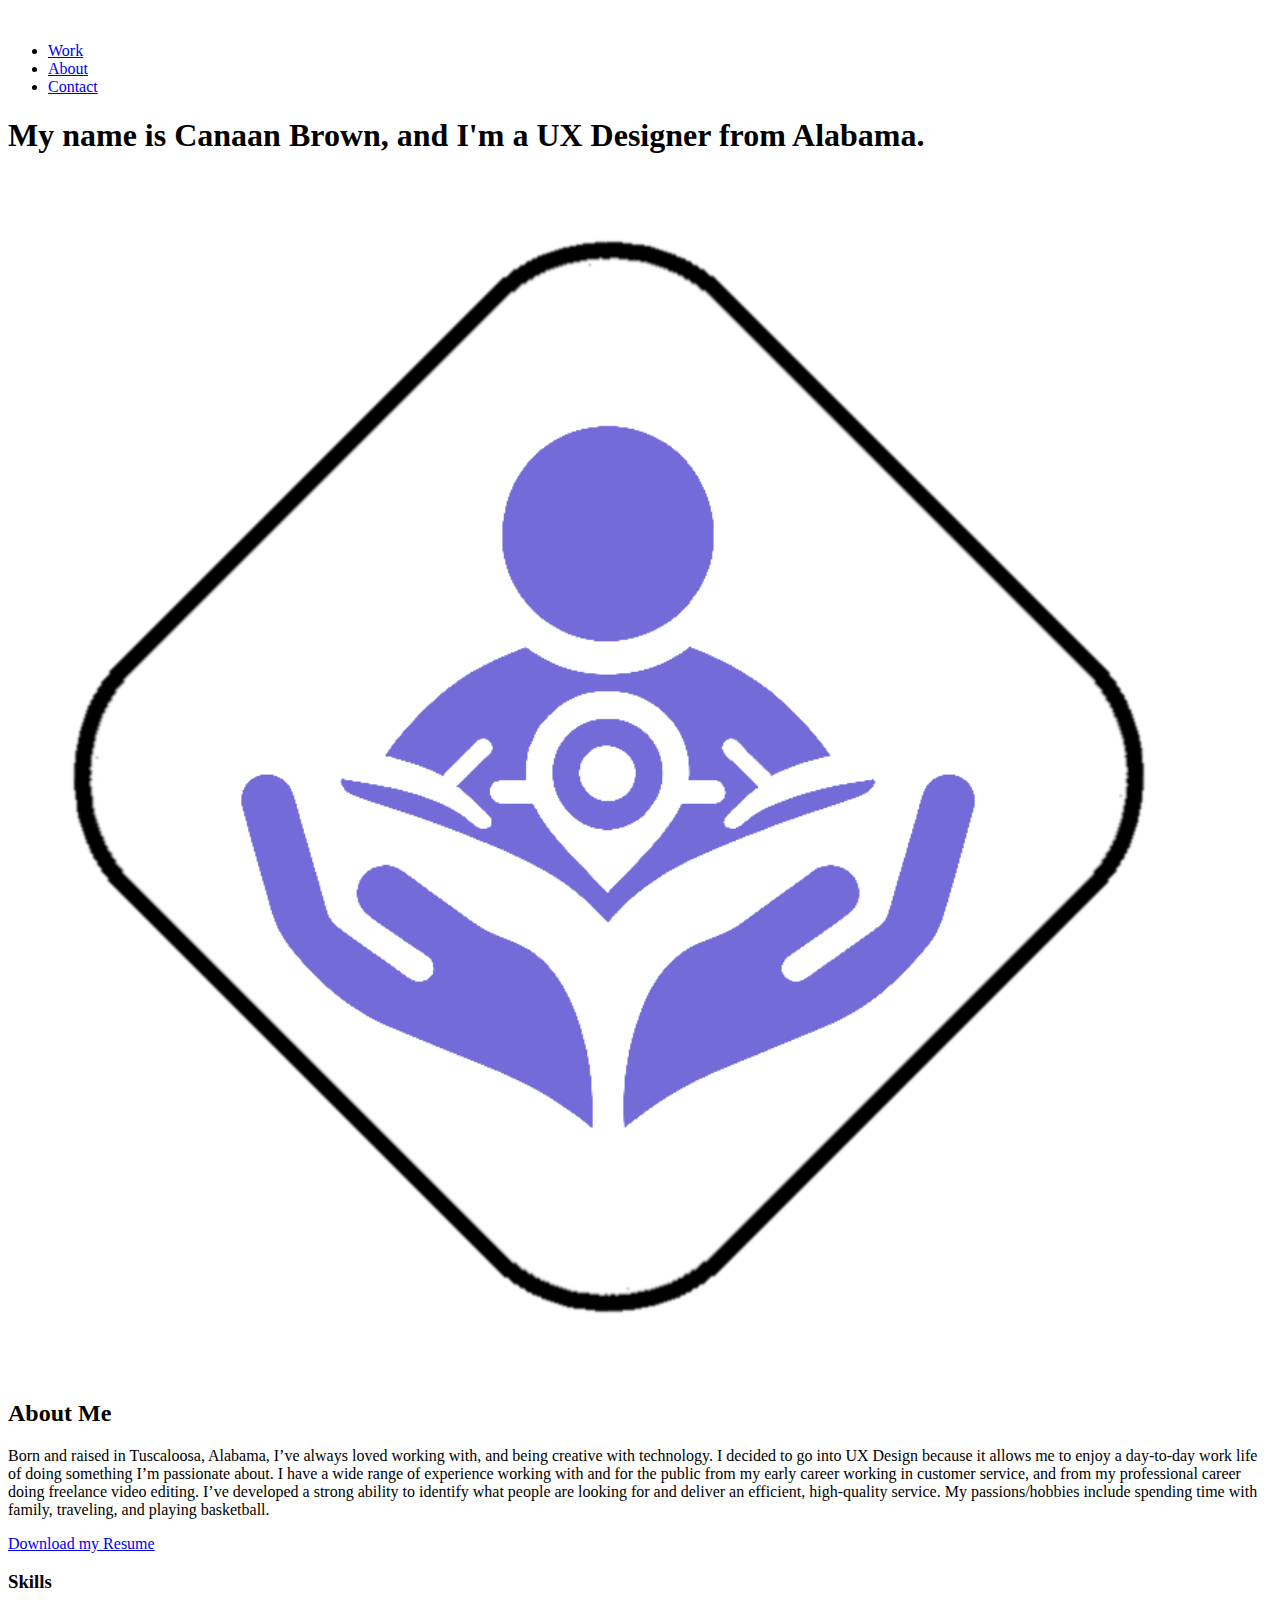
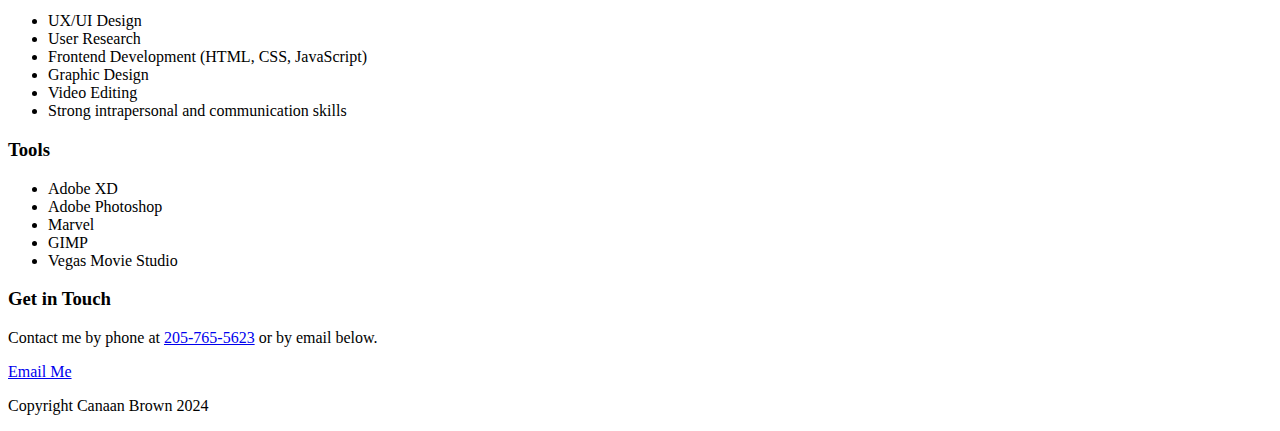
==== about.html @ a944b6d2 "Initial commit" ====
<!DOCTYPE html>
<html lang="en">
	<head>
		<meta charset="UTF-8" />
		<meta name="viewport" content="width=device-width, initial-scale=1.0" />
		<title>About</title>
	</head>
	<div><img src="https://cdn.myportfolio.com/d637ae92-5b35-4547-9705-09c69ebe8b02/1571571f-53a0-480a-8a39-f1a6306684ed_rw_1200.png?h=02f91f2dc36cba75acb8ecda746f42b6" alt="" /></div>
	<nav>
		<ul>
			<li><a href="home.html">Work</a></li>
			<li><a href="about.html">About</a></li>
			<li><a href="#Contact">Contact</a></li>
		</ul>
	</nav>
	<main>
		<div>
			<div>
				<h1>
					My name is Canaan Brown, and I'm a UX Designer from Alabama.
				</h1>
				<div>
					<div>
						<img src="img/Expert/Large Images/expert-logo3x.png" alt="" />
						<h2>About Me</h2>
						<p>
							Born and raised in Tuscaloosa, Alabama, I’ve always loved working with, and being creative with technology. I decided to go into UX Design because it allows me to enjoy a day-to-day work life of doing something
							I’m passionate about. I have a wide range of experience working with and for the public from my early career working in customer service, and from my professional career doing freelance video editing. I’ve
							developed a strong ability to identify what people are looking for and deliver an efficient, high-quality service. My passions/hobbies include spending time with family, traveling, and playing basketball.
						</p>
						<a href="file:///C:/Users/maccontrol1/Pictures/Getting-Started_Canan-Brown/Getting%20Started.pdf">Download my Resume</a>
						<h3>Skills</h3>
						<ul>
							<li>UX/UI Design</li>
							<li>User Research</li>
							<li>Frontend Development (HTML, CSS, JavaScript)</li>
							<li>Graphic Design</li>
							<li>Video Editing</li>
							<li>Strong intrapersonal and communication skills</li>
						</ul>
						<h3>Tools</h3>
						<ul>
							<li>Adobe XD</li>
							<li>Adobe Photoshop</li>
							<li>Marvel</li>
							<li>GIMP</li>
							<li>Vegas Movie Studio</li>
						</ul>
					</div>
				</div>
			</div>
		</div>
	</main>
	<body></body>
	<footer id="Contact">
		<div>
			<h3>Get in Touch</h3>
			<p>Contact me by phone at <a href="tel:2057655623">205-765-5623</a> or by email below.</p>
		</div>
		<div>
			<a href="mailto:cbb4bama@gmail.com">Email Me</a>
			<div>
				<p>Copyright Canaan Brown 2024</p>
			</div>
		</div>
	</footer>
</html>
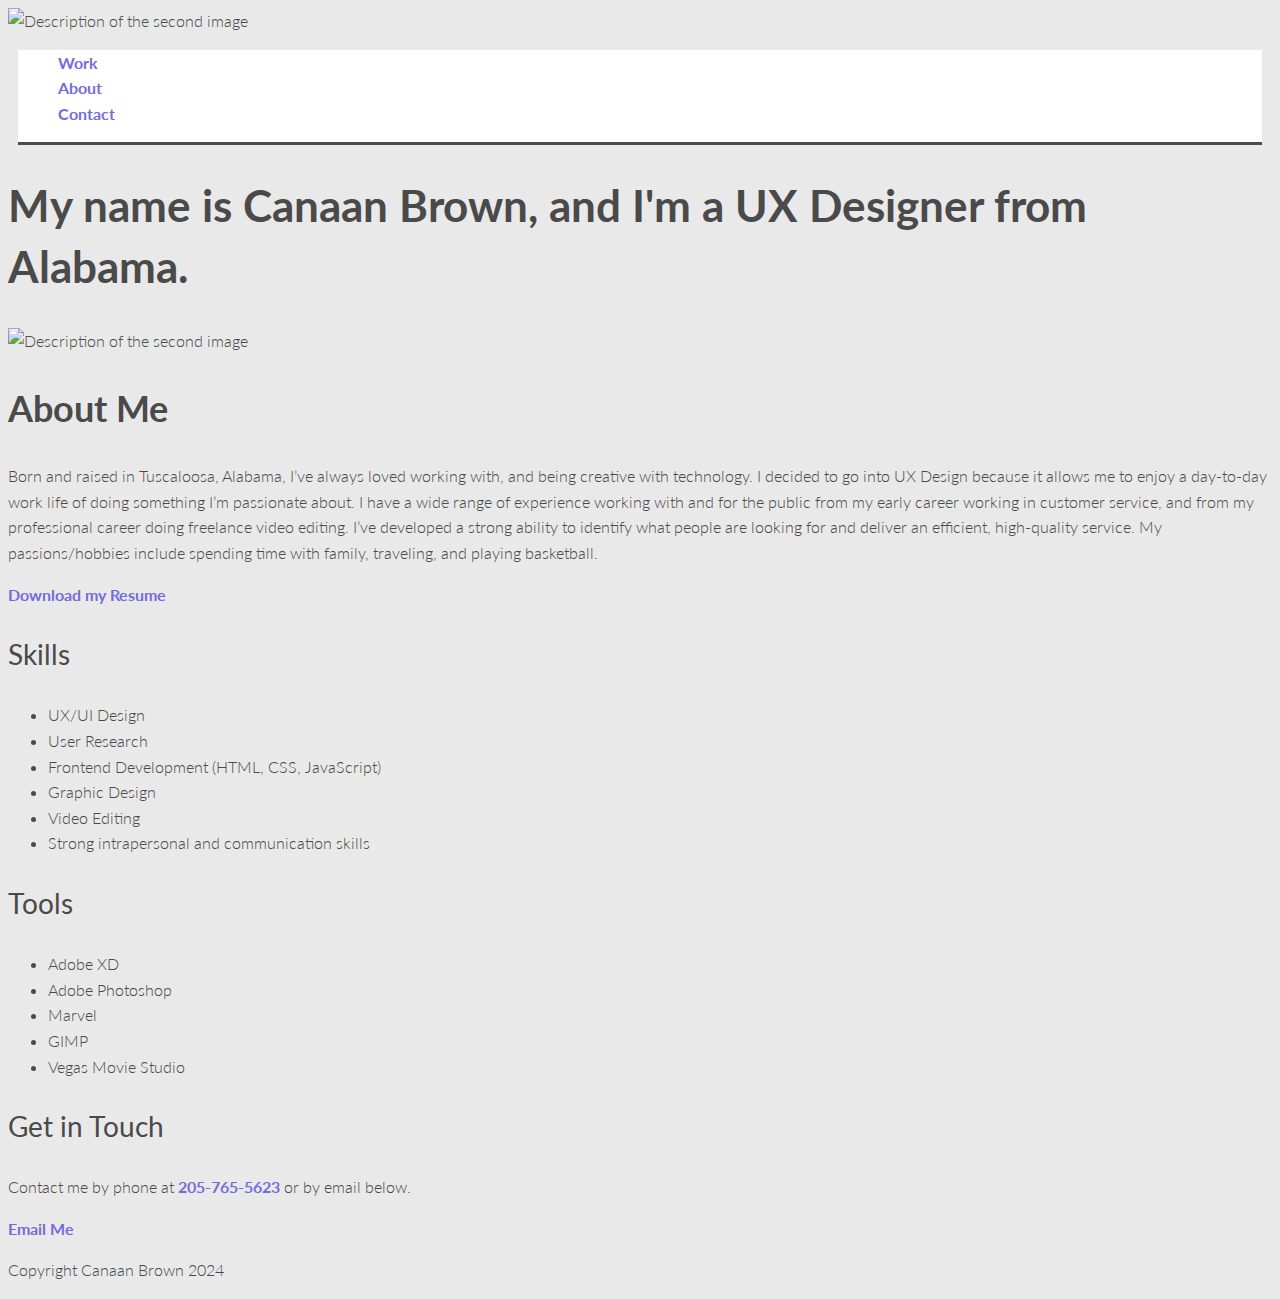
==== commit b99284a0: "CSS" ====
--- a/about.html
+++ b/about.html
@@ -1,11 +1,19 @@
 <!DOCTYPE html>
 <html lang="en">
 	<head>
+		<link rel="stylesheet" type="text/css" href="https://cdnjs.cloudflare.com/ajax/libs/normalize/8.0.1/normalize.min.css">
+		<link rel="stylesheet" type="text/css" href="style.css">
 		<meta charset="UTF-8" />
-		<meta name="viewport" content="width=device-width, initial-scale=1.0" />
+		<meta name="viewport" content="width=device-width, initial-scale=1">
+		<link rel="preconnect" href="https://fonts.googleapis.com">
+		<link rel="preconnect" href="https://fonts.gstatic.com" crossorigin>
+		<link href="https://fonts.googleapis.com/css2?family=Lato:ital,wght@0,100;0,300;0,400;0,700;0,900;1,100;1,300;1,400;1,700;1,900&display=swap" rel="stylesheet">
 		<title>About</title>
 	</head>
-	<div><img src="https://cdn.myportfolio.com/d637ae92-5b35-4547-9705-09c69ebe8b02/1571571f-53a0-480a-8a39-f1a6306684ed_rw_1200.png?h=02f91f2dc36cba75acb8ecda746f42b6" alt="" /></div>
+	<div><picture>
+		<source srcset='https://cdn.myportfolio.com/d637ae92-5b35-4547-9705-09c69ebe8b02/1571571f-53a0-480a-8a39-f1a6306684ed_rw_1200.png?h=02f91f2dc36cba75acb8ecda746f42b6' media='(min-width: 100px)' type='image/jpeg'>
+		<img src='https://cdn.myportfolio.com/d637ae92-5b35-4547-9705-09c69ebe8b02/1571571f-53a0-480a-8a39-f1a6306684ed_rw_1200.png?h=02f91f2dc36cba75acb8ecda746f42b6' alt='Description of the second image'>
+	</picture></div>
 	<nav>
 		<ul>
 			<li><a href="home.html">Work</a></li>
@@ -21,7 +29,10 @@
 				</h1>
 				<div>
 					<div>
-						<img src="img/Expert/Large Images/expert-logo3x.png" alt="" />
+						<picture>
+							<source srcset='https://cdn.myportfolio.com/d637ae92-5b35-4547-9705-09c69ebe8b02/1571571f-53a0-480a-8a39-f1a6306684ed_rw_1200.png?h=02f91f2dc36cba75acb8ecda746f42b6' media='(min-width: 100px)' type='image/jpeg'>
+							<img src='https://cdn.myportfolio.com/d637ae92-5b35-4547-9705-09c69ebe8b02/1571571f-53a0-480a-8a39-f1a6306684ed_rw_1200.png?h=02f91f2dc36cba75acb8ecda746f42b6' alt='Description of the second image'>
+						</picture>
 						<h2>About Me</h2>
 						<p>
 							Born and raised in Tuscaloosa, Alabama, I’ve always loved working with, and being creative with technology. I decided to go into UX Design because it allows me to enjoy a day-to-day work life of doing something
--- a/style.css
+++ b/style.css
@@ -0,0 +1,78 @@
+/*
+Colors used:
+Purple: #746cdc;
+Black: #0e0e0e;
+White: #ffffff
+*/
+img {
+    max-width: 100%;
+    height: auto; 
+  }
+  a {
+    color: #746cdc;
+    text-decoration: none; /* No underlining */
+    font-weight: bold;
+  }
+  a:hover,a:focus {
+    color: #746cdc;
+    text-decoration: underline; /* Underlining when hovering over a link */
+  }
+  .button {
+    display: inline-block; /* since the <a> tag is inline by default, we need to change this to inline-block, but more on this in the next exercise */
+    background-color: #746cdc;
+    color: #ffffff; /* needed to override the default link color */
+    font-weight: 400;
+    padding: 10px;
+    border-radius: 3px;
+    border-bottom: 2px solid #000000; /* width of the border, type, color */
+    transition: 0.2s opacity;
+    .button:hover {
+        opacity: 0.8; /* Reduces the opacity of the button to 80% */
+        text-decoration: none;
+      }
+  }
+  .button.contact {
+    background-color: transparent;
+    color: #746cdc;
+    text-transform: uppercase;
+    border: 2px solid #746cdc;
+  }
+  .button.contact:hover {
+    background-color: #746cdc;
+    padding: 10px;
+  }
+nav {
+    background-color: #ffffff;
+    color: white;
+    margin: 10px;
+    border-bottom: 3px solid #4a4a4a;
+  }
+body
+{background-color: #E9E9E9;
+    font-family: 'Lato', sans-serif;
+    font-size: 16px; /* Sets the font size to 16px */
+  font-weight: 300; /* Sets the font weight to 300 */
+  line-height: 1.6; /* Sets the line-height to 1.6 * the font-size */
+  color: #4a4a4a;
+}
+h1, h2, h3, h4 {
+  line-height: 1.4;
+}
+h1 {
+  font-size: 2.75em;
+  font-weight: 700;
+}
+
+h2 {
+  font-size: 2.25em;
+  font-weight: 700;
+}
+
+h3 {
+  font-size: 1.75em;
+  font-weight: 400;
+}
+h4 {
+  font-size: 1.35em;
+  font-weight: 400;
+}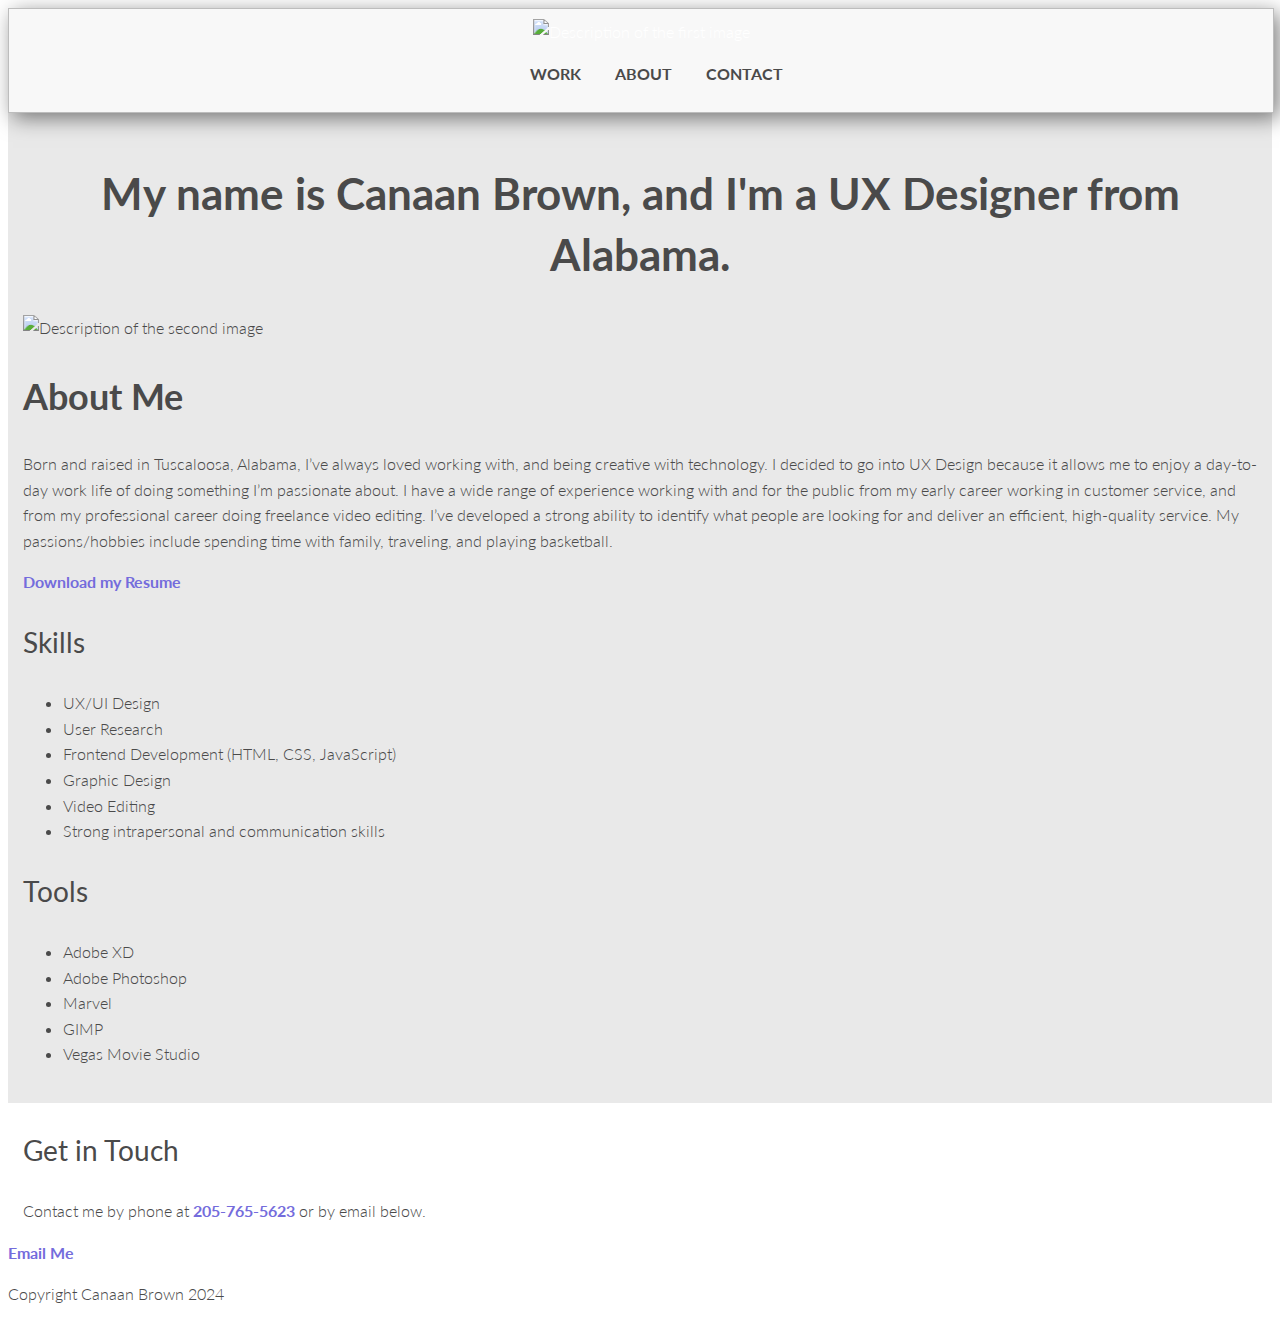
==== commit edf67b84: "1.7 changes" ====
--- a/about.html
+++ b/about.html
@@ -10,19 +10,22 @@
 		<link href="https://fonts.googleapis.com/css2?family=Lato:ital,wght@0,100;0,300;0,400;0,700;0,900;1,100;1,300;1,400;1,700;1,900&display=swap" rel="stylesheet">
 		<title>About</title>
 	</head>
-	<div><picture>
-		<source srcset='https://cdn.myportfolio.com/d637ae92-5b35-4547-9705-09c69ebe8b02/1571571f-53a0-480a-8a39-f1a6306684ed_rw_1200.png?h=02f91f2dc36cba75acb8ecda746f42b6' media='(min-width: 100px)' type='image/jpeg'>
-		<img src='https://cdn.myportfolio.com/d637ae92-5b35-4547-9705-09c69ebe8b02/1571571f-53a0-480a-8a39-f1a6306684ed_rw_1200.png?h=02f91f2dc36cba75acb8ecda746f42b6' alt='Description of the second image'>
-	</picture></div>
+	<div></div>
 	<nav>
-		<ul>
-			<li><a href="home.html">Work</a></li>
-			<li><a href="about.html">About</a></li>
-			<li><a href="#Contact">Contact</a></li>
-		</ul>
-	</nav>
-	<main>
-		<div>
+		<div class="container">
+			<picture class="logo">
+				<source srcset='https://cdn.myportfolio.com/d637ae92-5b35-4547-9705-09c69ebe8b02/1571571f-53a0-480a-8a39-f1a6306684ed_rw_1200.png?h=02f91f2dc36cba75acb8ecda746f42b6' media='(min-width: 100px)' type='image/jpeg'>
+				<img src='https://cdn.myportfolio.com/d637ae92-5b35-4547-9705-09c69ebe8b02/1571571f-53a0-480a-8a39-f1a6306684ed_rw_1200.png?h=02f91f2dc36cba75acb8ecda746f42b6' alt='Description of the first image'>
+			</picture>
+		</div>
+        <ul class="navigation">
+            <li><a href="home.html">Work</a></li>
+            <li><a href="about.html">About</a></li>
+            <li><a href="#Contact">Contact</a></li>
+        </ul>
+    </nav>
+	<main id="main">
+		<div class="container">
 			<div>
 				<h1>
 					My name is Canaan Brown, and I'm a UX Designer from Alabama.
@@ -64,7 +67,7 @@
 	</main>
 	<body></body>
 	<footer id="Contact">
-		<div>
+		<div class="container">
 			<h3>Get in Touch</h3>
 			<p>Contact me by phone at <a href="tel:2057655623">205-765-5623</a> or by email below.</p>
 		</div>
--- a/style.css
+++ b/style.css
@@ -42,13 +42,49 @@
     padding: 10px;
   }
 nav {
-    background-color: #ffffff;
+    position: relative;
+    width: 100%;
+    text-align: center;
+    padding: 10px 0;
+    background-color: #E9E9E9;
     color: white;
-    margin: 10px;
+    margin: 0px;
     border-bottom: 3px solid #4a4a4a;
+    box-shadow:  /*start ------------*/
+    width: [object Object]px; 
+    height: [object Object]px; 
+    background: #F8F8F8; 
+    border: solid #BDBDBD 1px; 
+    box-shadow: 5px 5px 20px rgba(0, 0, 0, 0.5)  ; 
+    -webkit-box-shadow: 5px 5px 20px rgba(0, 0, 0, 0.5)  ; 
+    -moz-box-shadow: 5px 5px 20px rgba(0, 0, 0, 0.5)  ;
+  }
+  nav > ul {
+    list-style-type: none;
+    padding: 0;
+  }
+  a {
+    color: #746cdc;
+    text-decoration: none; /* No underlining */
+    font-weight: bold;
+  }
+  a:hover,a:focus {
+    color: #746cdc;
+    text-decoration: underline; /* Underlining when hovering over a link */
+  }
+  nav > ul > li {
+    display: inline-block;
+  }
+  nav > ul > li > a {
+    display: inline-block;
+    width: 100%;
+    padding: 0 15px;
+    text-transform: uppercase;
+    font-weight: 700;
+    color: #4a4a4a;
   }
 body
-{background-color: #E9E9E9;
+{background-color: #ffffff;
     font-family: 'Lato', sans-serif;
     font-size: 16px; /* Sets the font size to 16px */
   font-weight: 300; /* Sets the font weight to 300 */
@@ -75,4 +111,30 @@
 h4 {
   font-size: 1.35em;
   font-weight: 400;
+}
+/* Layout styling */
+.container {
+  padding: 0 15px;
+}
+.row {
+  margin: 25px 0; /* 25px top and bottom, 0 left and right */
+}
+#main h1 {
+  text-align: center; /* Centers text */
+}
+.center {
+  text-align: center;
+}
+.logo {
+  max-width: 250px;
+}
+#main {
+  background-color: #E9E9E9;
+  padding: 20px 0;
+  display: inline-block;
+  width: 100%;
+}
+#main h1 {
+  margin: 0;
+  padding: 0.67em 0;
 }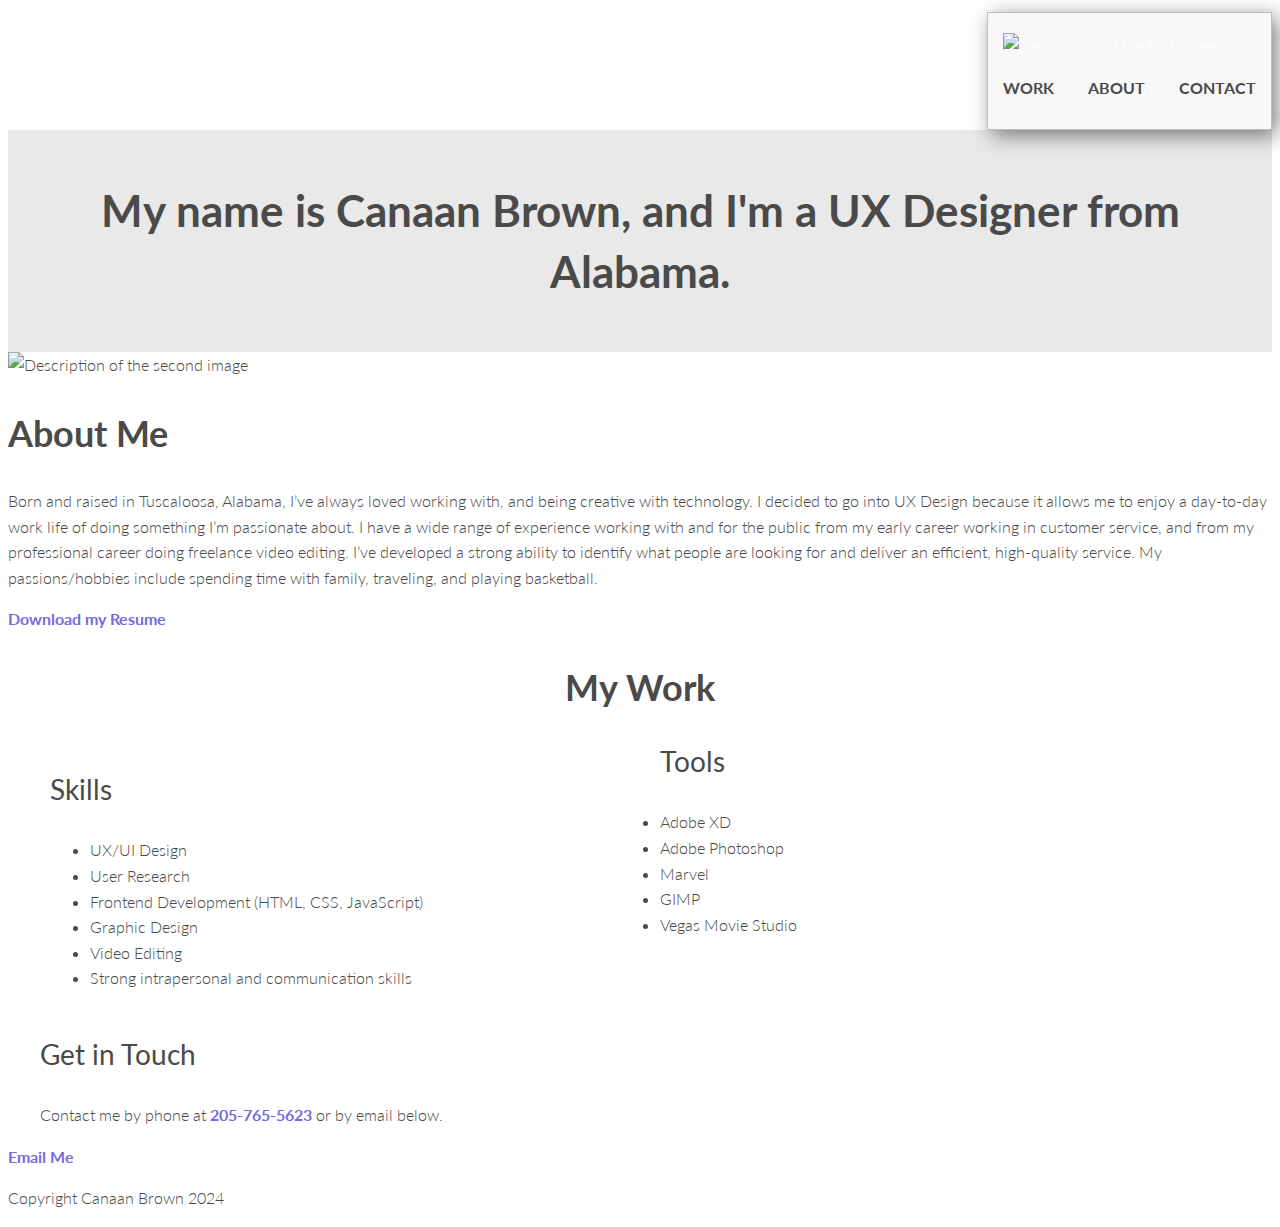
==== commit 9240b9a2: "1.8" ====
--- a/about.html
+++ b/about.html
@@ -30,19 +30,26 @@
 				<h1>
 					My name is Canaan Brown, and I'm a UX Designer from Alabama.
 				</h1>
-				<div>
-					<div>
-						<picture>
-							<source srcset='https://cdn.myportfolio.com/d637ae92-5b35-4547-9705-09c69ebe8b02/1571571f-53a0-480a-8a39-f1a6306684ed_rw_1200.png?h=02f91f2dc36cba75acb8ecda746f42b6' media='(min-width: 100px)' type='image/jpeg'>
-							<img src='https://cdn.myportfolio.com/d637ae92-5b35-4547-9705-09c69ebe8b02/1571571f-53a0-480a-8a39-f1a6306684ed_rw_1200.png?h=02f91f2dc36cba75acb8ecda746f42b6' alt='Description of the second image'>
-						</picture>
-						<h2>About Me</h2>
-						<p>
-							Born and raised in Tuscaloosa, Alabama, I’ve always loved working with, and being creative with technology. I decided to go into UX Design because it allows me to enjoy a day-to-day work life of doing something
-							I’m passionate about. I have a wide range of experience working with and for the public from my early career working in customer service, and from my professional career doing freelance video editing. I’ve
-							developed a strong ability to identify what people are looking for and deliver an efficient, high-quality service. My passions/hobbies include spending time with family, traveling, and playing basketball.
-						</p>
-						<a href="file:///C:/Users/maccontrol1/Pictures/Getting-Started_Canan-Brown/Getting%20Started.pdf">Download my Resume</a>
+	</main>
+	<body>
+		<picture>
+			<source srcset='https://cdn.myportfolio.com/d637ae92-5b35-4547-9705-09c69ebe8b02/1571571f-53a0-480a-8a39-f1a6306684ed_rw_1200.png?h=02f91f2dc36cba75acb8ecda746f42b6' media='(min-width: 100px)' type='image/jpeg'>
+			<img src='https://cdn.myportfolio.com/d637ae92-5b35-4547-9705-09c69ebe8b02/1571571f-53a0-480a-8a39-f1a6306684ed_rw_1200.png?h=02f91f2dc36cba75acb8ecda746f42b6' alt='Description of the second image'>
+		</picture>
+		<h2>About Me</h2>
+		<p>
+			Born and raised in Tuscaloosa, Alabama, I’ve always loved working with, and being creative with technology. I decided to go into UX Design because it allows me to enjoy a day-to-day work life of doing something
+			I’m passionate about. I have a wide range of experience working with and for the public from my early career working in customer service, and from my professional career doing freelance video editing. I’ve
+			developed a strong ability to identify what people are looking for and deliver an efficient, high-quality service. My passions/hobbies include spending time with family, traveling, and playing basketball.
+		</p>
+		<a href="file:///C:/Users/maccontrol1/Pictures/Getting-Started_Canan-Brown/Getting%20Started.pdf">Download my Resume</a>
+		<div>
+			<div class="container">
+				<h2 class="center">My Work</h2>
+				<div class="row">
+					<div class="col-md-6">
+						<div class="col-md-6">
+						</div>
 						<h3>Skills</h3>
 						<ul>
 							<li>UX/UI Design</li>
@@ -52,6 +59,7 @@
 							<li>Video Editing</li>
 							<li>Strong intrapersonal and communication skills</li>
 						</ul>
+						</div>
 						<h3>Tools</h3>
 						<ul>
 							<li>Adobe XD</li>
@@ -63,10 +71,8 @@
 					</div>
 				</div>
 			</div>
-		</div>
-	</main>
-	<body></body>
-	<footer id="Contact">
+	</body>
+<footer id="Contact">
 		<div class="container">
 			<h3>Get in Touch</h3>
 			<p>Contact me by phone at <a href="tel:2057655623">205-765-5623</a> or by email below.</p>
@@ -77,5 +83,5 @@
 				<p>Copyright Canaan Brown 2024</p>
 			</div>
 		</div>
-	</footer>
+</footer>
 </html>--- a/style.css
+++ b/style.css
@@ -25,7 +25,8 @@
     padding: 10px;
     border-radius: 3px;
     border-bottom: 2px solid #000000; /* width of the border, type, color */
-    transition: 0.2s opacity;
+    transition-duration: 0.2s;
+    transition-property: opacity;
     .button:hover {
         opacity: 0.8; /* Reduces the opacity of the button to 80% */
         text-decoration: none;
@@ -40,6 +41,7 @@
   .button.contact:hover {
     background-color: #746cdc;
     padding: 10px;
+    opacity: 0.8;
   }
 nav {
     position: relative;
@@ -133,8 +135,81 @@
   padding: 20px 0;
   display: inline-block;
   width: 100%;
+  text-align: center;
 }
 #main h1 {
   margin: 0;
   padding: 0.67em 0;
+}
+#main span {
+  display: block;
+}
+/* ==============================
+Medium devices (640px and larger)
+================================= */
+@media only screen and (min-width: 640px) {
+  nav {
+    text-align: unset;
+    padding: 20px 0 13px;
+  }
+
+  nav {
+    width: auto;
+    float: right;
+    margin-top: 4px;
+  }
+  .col-md-6 {
+    width: 50%;
+  }
+  [class*="col-"] {
+    float: left;
+    padding-left: 10px;
+    padding-right: 10px;
+
+  }
+  .row::after {
+    content: "";
+    clear: both;
+    display: table;
+  }
+}
+/* ==============================
+Large devices (1024px or larger)
+================================= */
+@media only screen and (min-width: 1024px) {
+  .container {
+    max-width: 1200px;
+    margin-left: auto;
+    margin-right: auto;
+  }
+}
+/* ==============================
+X-large devices (1440px or larger)
+================================= */
+@media only screen and (min-width: 1440px) {
+}
+@keyframes color-change {
+  from {fill: #edc655;}
+  to {fill: #f76414;}
+}
+.sun {
+  animation-duration: 4s;
+  animation-name: color-change;
+  animation-iteration-count: infinite;
+  animation-direction: alternate;
+  animation-timing-function: linear;
+}
+@keyframes cloud-move {
+  from {transform: translate(0,50px);}
+  to {transform: translate(200px,50px);}
+}
+.cloud-front {
+  animation: 30s cloud-move infinite alternate linear;
+}
+@keyframes cloud-move-reverse {
+  from {transform: translate(446px,48px);}
+  to {transform: translate(100px, 48px);}
+}
+.cloud-back {
+  animation: 34s cloud-move-reverse infinite alternate linear;
 }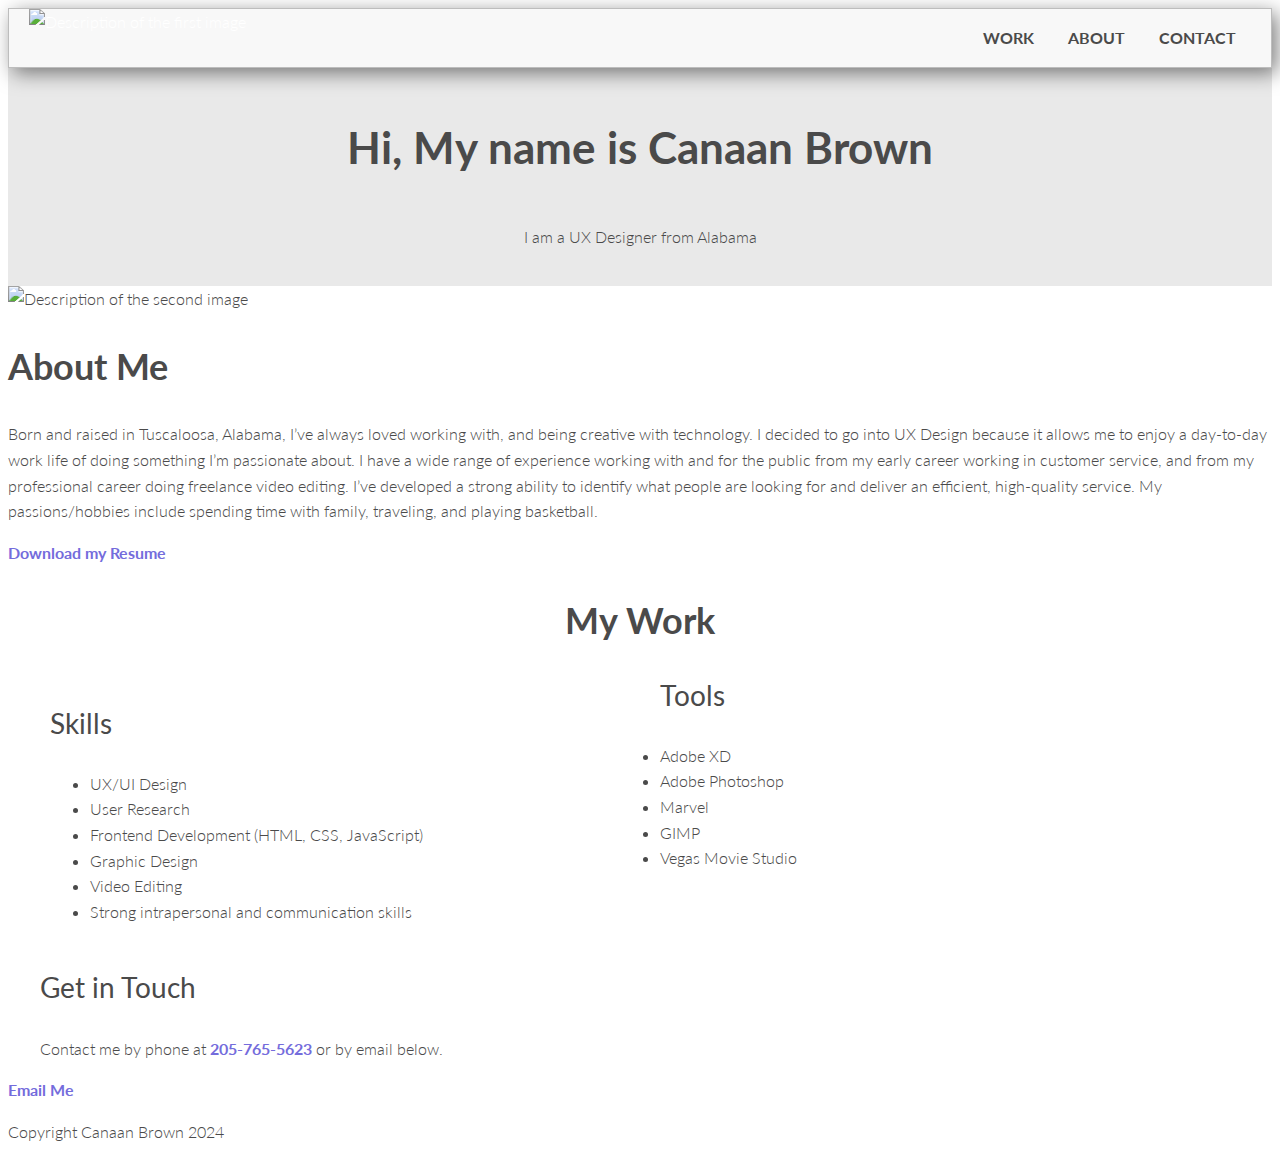
==== commit 49246c1d: "Fixes" ====
--- a/about.html
+++ b/about.html
@@ -11,26 +11,26 @@
 		<title>About</title>
 	</head>
 	<div></div>
-	<nav>
-		<div class="container">
-			<picture class="logo">
-				<source srcset='https://cdn.myportfolio.com/d637ae92-5b35-4547-9705-09c69ebe8b02/1571571f-53a0-480a-8a39-f1a6306684ed_rw_1200.png?h=02f91f2dc36cba75acb8ecda746f42b6' media='(min-width: 100px)' type='image/jpeg'>
-				<img src='https://cdn.myportfolio.com/d637ae92-5b35-4547-9705-09c69ebe8b02/1571571f-53a0-480a-8a39-f1a6306684ed_rw_1200.png?h=02f91f2dc36cba75acb8ecda746f42b6' alt='Description of the first image'>
-			</picture>
-		</div>
-        <ul class="navigation">
-            <li><a href="home.html">Work</a></li>
-            <li><a href="about.html">About</a></li>
-            <li><a href="#Contact">Contact</a></li>
-        </ul>
-    </nav>
-	<main id="main">
-		<div class="container">
+	<body>
+		<nav>
 			<div>
-				<h1>
-					My name is Canaan Brown, and I'm a UX Designer from Alabama.
-				</h1>
-	</main>
+				<picture class="logo">
+					<source srcset='https://cdn.myportfolio.com/d637ae92-5b35-4547-9705-09c69ebe8b02/1571571f-53a0-480a-8a39-f1a6306684ed_rw_1200.png?h=02f91f2dc36cba75acb8ecda746f42b6' media='(min-width: 100px)' type='image/jpeg'>
+					<img src='https://cdn.myportfolio.com/d637ae92-5b35-4547-9705-09c69ebe8b02/1571571f-53a0-480a-8a39-f1a6306684ed_rw_1200.png?h=02f91f2dc36cba75acb8ecda746f42b6' alt='Description of the first image'>
+				</picture>
+			</div>
+			<ul class="navigation">
+				<li><a href="home.html">Work</a></li>
+				<li><a href="about.html">About</a></li>
+				<li><a href="#Contact">Contact</a></li>
+			</ul>
+		</nav>
+	
+		<main id="main">
+			<div class="container"><h1>Hi, My name is Canaan Brown</h1></div>
+			<div><p>I am a UX Designer from Alabama</p></div>
+			<span></span>
+		</main>
 	<body>
 		<picture>
 			<source srcset='https://cdn.myportfolio.com/d637ae92-5b35-4547-9705-09c69ebe8b02/1571571f-53a0-480a-8a39-f1a6306684ed_rw_1200.png?h=02f91f2dc36cba75acb8ecda746f42b6' media='(min-width: 100px)' type='image/jpeg'>
@@ -71,6 +71,7 @@
 					</div>
 				</div>
 			</div>
+			<script src="js/scripts.js"></script>
 	</body>
 <footer id="Contact">
 		<div class="container">
--- a/style.css
+++ b/style.css
@@ -7,6 +7,7 @@
 img {
     max-width: 100%;
     height: auto; 
+    width: 50px;
   }
   a {
     color: #746cdc;
@@ -52,9 +53,7 @@
     color: white;
     margin: 0px;
     border-bottom: 3px solid #4a4a4a;
-    box-shadow:  /*start ------------*/
-    width: [object Object]px; 
-    height: [object Object]px; 
+  
     background: #F8F8F8; 
     border: solid #BDBDBD 1px; 
     box-shadow: 5px 5px 20px rgba(0, 0, 0, 0.5)  ; 
@@ -155,8 +154,10 @@
 
   nav {
     width: auto;
-    float: right;
     margin-top: 4px;
+    display: flex;
+    justify-content: space-between;
+    padding: 0 20px;
   }
   .col-md-6 {
     width: 50%;
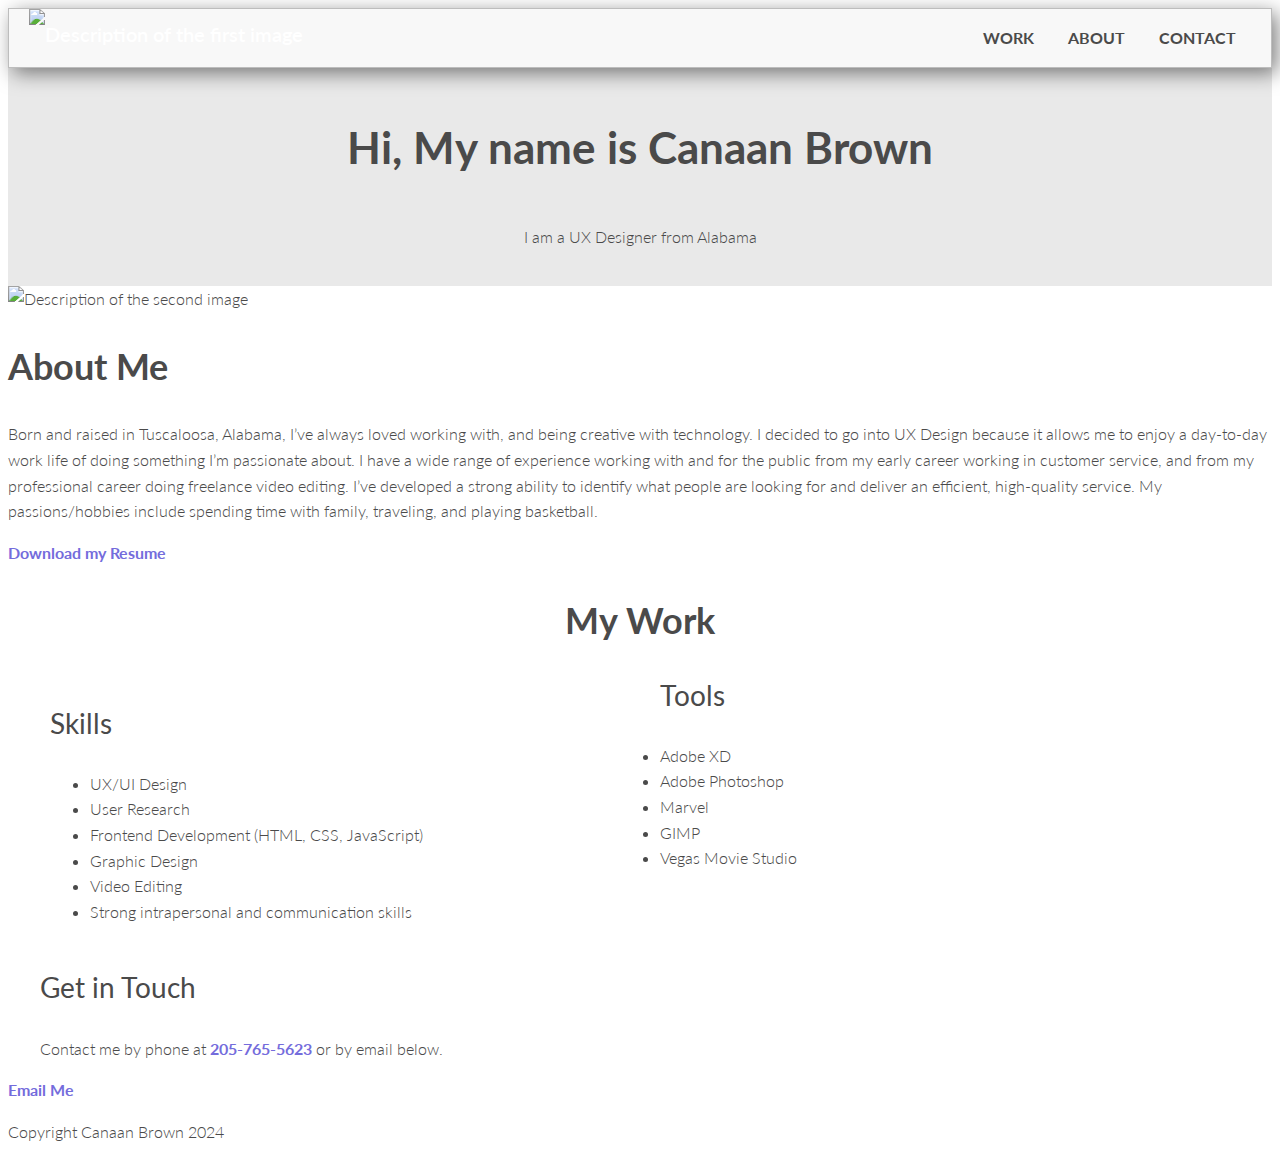
==== commit 82024f9d: "Add files via upload" ====
--- a/about.html
+++ b/about.html
@@ -1,88 +1,88 @@
-<!DOCTYPE html>
-<html lang="en">
-	<head>
-		<link rel="stylesheet" type="text/css" href="https://cdnjs.cloudflare.com/ajax/libs/normalize/8.0.1/normalize.min.css">
-		<link rel="stylesheet" type="text/css" href="style.css">
-		<meta charset="UTF-8" />
-		<meta name="viewport" content="width=device-width, initial-scale=1">
-		<link rel="preconnect" href="https://fonts.googleapis.com">
-		<link rel="preconnect" href="https://fonts.gstatic.com" crossorigin>
-		<link href="https://fonts.googleapis.com/css2?family=Lato:ital,wght@0,100;0,300;0,400;0,700;0,900;1,100;1,300;1,400;1,700;1,900&display=swap" rel="stylesheet">
-		<title>About</title>
-	</head>
-	<div></div>
-	<body>
-		<nav>
-			<div>
-				<picture class="logo">
-					<source srcset='https://cdn.myportfolio.com/d637ae92-5b35-4547-9705-09c69ebe8b02/1571571f-53a0-480a-8a39-f1a6306684ed_rw_1200.png?h=02f91f2dc36cba75acb8ecda746f42b6' media='(min-width: 100px)' type='image/jpeg'>
-					<img src='https://cdn.myportfolio.com/d637ae92-5b35-4547-9705-09c69ebe8b02/1571571f-53a0-480a-8a39-f1a6306684ed_rw_1200.png?h=02f91f2dc36cba75acb8ecda746f42b6' alt='Description of the first image'>
-				</picture>
-			</div>
-			<ul class="navigation">
-				<li><a href="home.html">Work</a></li>
-				<li><a href="about.html">About</a></li>
-				<li><a href="#Contact">Contact</a></li>
-			</ul>
-		</nav>
-	
-		<main id="main">
-			<div class="container"><h1>Hi, My name is Canaan Brown</h1></div>
-			<div><p>I am a UX Designer from Alabama</p></div>
-			<span></span>
-		</main>
-	<body>
-		<picture>
-			<source srcset='https://cdn.myportfolio.com/d637ae92-5b35-4547-9705-09c69ebe8b02/1571571f-53a0-480a-8a39-f1a6306684ed_rw_1200.png?h=02f91f2dc36cba75acb8ecda746f42b6' media='(min-width: 100px)' type='image/jpeg'>
-			<img src='https://cdn.myportfolio.com/d637ae92-5b35-4547-9705-09c69ebe8b02/1571571f-53a0-480a-8a39-f1a6306684ed_rw_1200.png?h=02f91f2dc36cba75acb8ecda746f42b6' alt='Description of the second image'>
-		</picture>
-		<h2>About Me</h2>
-		<p>
-			Born and raised in Tuscaloosa, Alabama, I’ve always loved working with, and being creative with technology. I decided to go into UX Design because it allows me to enjoy a day-to-day work life of doing something
-			I’m passionate about. I have a wide range of experience working with and for the public from my early career working in customer service, and from my professional career doing freelance video editing. I’ve
-			developed a strong ability to identify what people are looking for and deliver an efficient, high-quality service. My passions/hobbies include spending time with family, traveling, and playing basketball.
-		</p>
-		<a href="file:///C:/Users/maccontrol1/Pictures/Getting-Started_Canan-Brown/Getting%20Started.pdf">Download my Resume</a>
-		<div>
-			<div class="container">
-				<h2 class="center">My Work</h2>
-				<div class="row">
-					<div class="col-md-6">
-						<div class="col-md-6">
-						</div>
-						<h3>Skills</h3>
-						<ul>
-							<li>UX/UI Design</li>
-							<li>User Research</li>
-							<li>Frontend Development (HTML, CSS, JavaScript)</li>
-							<li>Graphic Design</li>
-							<li>Video Editing</li>
-							<li>Strong intrapersonal and communication skills</li>
-						</ul>
-						</div>
-						<h3>Tools</h3>
-						<ul>
-							<li>Adobe XD</li>
-							<li>Adobe Photoshop</li>
-							<li>Marvel</li>
-							<li>GIMP</li>
-							<li>Vegas Movie Studio</li>
-						</ul>
-					</div>
-				</div>
-			</div>
-			<script src="js/scripts.js"></script>
-	</body>
-<footer id="Contact">
-		<div class="container">
-			<h3>Get in Touch</h3>
-			<p>Contact me by phone at <a href="tel:2057655623">205-765-5623</a> or by email below.</p>
-		</div>
-		<div>
-			<a href="mailto:cbb4bama@gmail.com">Email Me</a>
-			<div>
-				<p>Copyright Canaan Brown 2024</p>
-			</div>
-		</div>
-</footer>
+<!DOCTYPE html>
+<html lang="en">
+	<head>
+		<link rel="stylesheet" type="text/css" href="https://cdnjs.cloudflare.com/ajax/libs/normalize/8.0.1/normalize.min.css">
+		<link rel="stylesheet" type="text/css" href="style.css">
+		<meta charset="UTF-8" />
+		<meta name="viewport" content="width=device-width, initial-scale=1">
+		<link rel="preconnect" href="https://fonts.googleapis.com">
+		<link rel="preconnect" href="https://fonts.gstatic.com" crossorigin>
+		<link href="https://fonts.googleapis.com/css2?family=Lato:ital,wght@0,100;0,300;0,400;0,700;0,900;1,100;1,300;1,400;1,700;1,900&display=swap" rel="stylesheet">
+		<title>About</title>
+	</head>
+	<div></div>
+	<body>
+		<nav>
+			<div>
+				<picture class="logo">
+					<source srcset='https://cdn.myportfolio.com/d637ae92-5b35-4547-9705-09c69ebe8b02/1571571f-53a0-480a-8a39-f1a6306684ed_rw_1200.png?h=02f91f2dc36cba75acb8ecda746f42b6' media='(min-width: 100px)' type='image/jpeg'>
+					<img src='https://cdn.myportfolio.com/d637ae92-5b35-4547-9705-09c69ebe8b02/1571571f-53a0-480a-8a39-f1a6306684ed_rw_1200.png?h=02f91f2dc36cba75acb8ecda746f42b6' alt='Description of the first image'>
+				</picture>
+			</div>
+			<ul class="navigation">
+				<li><a href="home.html">Work</a></li>
+				<li><a href="about.html">About</a></li>
+				<li><a href="#Contact">Contact</a></li>
+			</ul>
+		</nav>
+	
+		<main id="main">
+			<div class="container"><h1>Hi, My name is Canaan Brown</h1></div>
+			<div><p>I am a UX Designer from Alabama</p></div>
+			<span></span>
+		</main>
+	<body>
+		<picture>
+			<source srcset='https://cdn.myportfolio.com/d637ae92-5b35-4547-9705-09c69ebe8b02/1571571f-53a0-480a-8a39-f1a6306684ed_rw_1200.png?h=02f91f2dc36cba75acb8ecda746f42b6' media='(min-width: 100px)' type='image/jpeg'>
+			<img src='https://cdn.myportfolio.com/d637ae92-5b35-4547-9705-09c69ebe8b02/1571571f-53a0-480a-8a39-f1a6306684ed_rw_1200.png?h=02f91f2dc36cba75acb8ecda746f42b6' alt='Description of the second image'>
+		</picture>
+		<h2>About Me</h2>
+		<p>
+			Born and raised in Tuscaloosa, Alabama, I’ve always loved working with, and being creative with technology. I decided to go into UX Design because it allows me to enjoy a day-to-day work life of doing something
+			I’m passionate about. I have a wide range of experience working with and for the public from my early career working in customer service, and from my professional career doing freelance video editing. I’ve
+			developed a strong ability to identify what people are looking for and deliver an efficient, high-quality service. My passions/hobbies include spending time with family, traveling, and playing basketball.
+		</p>
+		<a href="file:///C:/Users/maccontrol1/Pictures/Getting-Started_Canan-Brown/Getting%20Started.pdf">Download my Resume</a>
+		<div>
+			<div class="container">
+				<h2 class="center">My Work</h2>
+				<div class="row">
+					<div class="col-md-6">
+						<div class="col-md-6">
+						</div>
+						<h3>Skills</h3>
+						<ul>
+							<li>UX/UI Design</li>
+							<li>User Research</li>
+							<li>Frontend Development (HTML, CSS, JavaScript)</li>
+							<li>Graphic Design</li>
+							<li>Video Editing</li>
+							<li>Strong intrapersonal and communication skills</li>
+						</ul>
+						</div>
+						<h3>Tools</h3>
+						<ul>
+							<li>Adobe XD</li>
+							<li>Adobe Photoshop</li>
+							<li>Marvel</li>
+							<li>GIMP</li>
+							<li>Vegas Movie Studio</li>
+						</ul>
+					</div>
+				</div>
+			</div>
+			<script src="js/scripts.js"></script>
+	</body>
+<footer id="Contact">
+		<div class="container">
+			<h3>Get in Touch</h3>
+			<p>Contact me by phone at <a href="tel:2057655623">205-765-5623</a> or by email below.</p>
+		</div>
+		<div>
+			<a href="mailto:cbb4bama@gmail.com">Email Me</a>
+			<div>
+				<p>Copyright Canaan Brown 2024</p>
+			</div>
+		</div>
+</footer>
 </html>--- a/style.css
+++ b/style.css
@@ -1,216 +1,268 @@
-/*
-Colors used:
-Purple: #746cdc;
-Black: #0e0e0e;
-White: #ffffff
-*/
-img {
-    max-width: 100%;
-    height: auto; 
-    width: 50px;
-  }
-  a {
-    color: #746cdc;
-    text-decoration: none; /* No underlining */
-    font-weight: bold;
-  }
-  a:hover,a:focus {
-    color: #746cdc;
-    text-decoration: underline; /* Underlining when hovering over a link */
-  }
-  .button {
-    display: inline-block; /* since the <a> tag is inline by default, we need to change this to inline-block, but more on this in the next exercise */
-    background-color: #746cdc;
-    color: #ffffff; /* needed to override the default link color */
-    font-weight: 400;
-    padding: 10px;
-    border-radius: 3px;
-    border-bottom: 2px solid #000000; /* width of the border, type, color */
-    transition-duration: 0.2s;
-    transition-property: opacity;
-    .button:hover {
-        opacity: 0.8; /* Reduces the opacity of the button to 80% */
-        text-decoration: none;
-      }
-  }
-  .button.contact {
-    background-color: transparent;
-    color: #746cdc;
-    text-transform: uppercase;
-    border: 2px solid #746cdc;
-  }
-  .button.contact:hover {
-    background-color: #746cdc;
-    padding: 10px;
-    opacity: 0.8;
-  }
-nav {
-    position: relative;
-    width: 100%;
-    text-align: center;
-    padding: 10px 0;
-    background-color: #E9E9E9;
-    color: white;
-    margin: 0px;
-    border-bottom: 3px solid #4a4a4a;
-  
-    background: #F8F8F8; 
-    border: solid #BDBDBD 1px; 
-    box-shadow: 5px 5px 20px rgba(0, 0, 0, 0.5)  ; 
-    -webkit-box-shadow: 5px 5px 20px rgba(0, 0, 0, 0.5)  ; 
-    -moz-box-shadow: 5px 5px 20px rgba(0, 0, 0, 0.5)  ;
-  }
-  nav > ul {
-    list-style-type: none;
-    padding: 0;
-  }
-  a {
-    color: #746cdc;
-    text-decoration: none; /* No underlining */
-    font-weight: bold;
-  }
-  a:hover,a:focus {
-    color: #746cdc;
-    text-decoration: underline; /* Underlining when hovering over a link */
-  }
-  nav > ul > li {
-    display: inline-block;
-  }
-  nav > ul > li > a {
-    display: inline-block;
-    width: 100%;
-    padding: 0 15px;
-    text-transform: uppercase;
-    font-weight: 700;
-    color: #4a4a4a;
-  }
-body
-{background-color: #ffffff;
-    font-family: 'Lato', sans-serif;
-    font-size: 16px; /* Sets the font size to 16px */
-  font-weight: 300; /* Sets the font weight to 300 */
-  line-height: 1.6; /* Sets the line-height to 1.6 * the font-size */
-  color: #4a4a4a;
-}
-h1, h2, h3, h4 {
-  line-height: 1.4;
-}
-h1 {
-  font-size: 2.75em;
-  font-weight: 700;
-}
-
-h2 {
-  font-size: 2.25em;
-  font-weight: 700;
-}
-
-h3 {
-  font-size: 1.75em;
-  font-weight: 400;
-}
-h4 {
-  font-size: 1.35em;
-  font-weight: 400;
-}
-/* Layout styling */
-.container {
-  padding: 0 15px;
-}
-.row {
-  margin: 25px 0; /* 25px top and bottom, 0 left and right */
-}
-#main h1 {
-  text-align: center; /* Centers text */
-}
-.center {
-  text-align: center;
-}
-.logo {
-  max-width: 250px;
-}
-#main {
-  background-color: #E9E9E9;
-  padding: 20px 0;
-  display: inline-block;
-  width: 100%;
-  text-align: center;
-}
-#main h1 {
-  margin: 0;
-  padding: 0.67em 0;
-}
-#main span {
-  display: block;
-}
-/* ==============================
-Medium devices (640px and larger)
-================================= */
-@media only screen and (min-width: 640px) {
-  nav {
-    text-align: unset;
-    padding: 20px 0 13px;
-  }
-
-  nav {
-    width: auto;
-    margin-top: 4px;
-    display: flex;
-    justify-content: space-between;
-    padding: 0 20px;
-  }
-  .col-md-6 {
-    width: 50%;
-  }
-  [class*="col-"] {
-    float: left;
-    padding-left: 10px;
-    padding-right: 10px;
-
-  }
-  .row::after {
-    content: "";
-    clear: both;
-    display: table;
-  }
-}
-/* ==============================
-Large devices (1024px or larger)
-================================= */
-@media only screen and (min-width: 1024px) {
-  .container {
-    max-width: 1200px;
-    margin-left: auto;
-    margin-right: auto;
-  }
-}
-/* ==============================
-X-large devices (1440px or larger)
-================================= */
-@media only screen and (min-width: 1440px) {
-}
-@keyframes color-change {
-  from {fill: #edc655;}
-  to {fill: #f76414;}
-}
-.sun {
-  animation-duration: 4s;
-  animation-name: color-change;
-  animation-iteration-count: infinite;
-  animation-direction: alternate;
-  animation-timing-function: linear;
-}
-@keyframes cloud-move {
-  from {transform: translate(0,50px);}
-  to {transform: translate(200px,50px);}
-}
-.cloud-front {
-  animation: 30s cloud-move infinite alternate linear;
-}
-@keyframes cloud-move-reverse {
-  from {transform: translate(446px,48px);}
-  to {transform: translate(100px, 48px);}
-}
-.cloud-back {
-  animation: 34s cloud-move-reverse infinite alternate linear;
+/*
+Colors used:
+Purple: #746cdc;
+Black: #0e0e0e;
+White: #ffffff
+*/
+img {
+    max-width: 100%;
+    height: auto; 
+    width: 50px;
+  }
+  a {
+    color: #746cdc;
+    text-decoration: none; /* No underlining */
+    font-weight: bold;
+  }
+  a:hover,a:focus {
+    color: #746cdc;
+    text-decoration: underline; /* Underlining when hovering over a link */
+  }
+  .button {
+    display: inline-block; /* since the <a> tag is inline by default, we need to change this to inline-block, but more on this in the next exercise */
+    background-color: #746cdc;
+    color: #ffffff; /* needed to override the default link color */
+    font-weight: 400;
+    padding: 10px;
+    border-radius: 3px;
+    border-bottom: 2px solid #000000; /* width of the border, type, color */
+    transition-duration: 0.2s;
+    transition-property: opacity;
+    .button:hover {
+        opacity: 0.8; /* Reduces the opacity of the button to 80% */
+        text-decoration: none;
+      }
+  }
+  .button.contact {
+    background-color: transparent;
+    color: #746cdc;
+    text-transform: uppercase;
+    border: 2px solid #746cdc;
+  }
+  .button.contact:hover {
+    background-color: #746cdc;
+    padding: 10px;
+    opacity: 0.8;
+  }
+nav {
+    position: relative;
+    width: 100%;
+    padding: 10px 0;
+    background-color: #E9E9E9;
+    color: white;
+    margin: 0px;
+    border-bottom: 3px solid #4a4a4a;
+  
+    background: #F8F8F8; 
+    border: solid #BDBDBD 1px; 
+    box-shadow: 5px 5px 20px rgba(0, 0, 0, 0.5)  ; 
+    -webkit-box-shadow: 5px 5px 20px rgba(0, 0, 0, 0.5)  ; 
+    -moz-box-shadow: 5px 5px 20px rgba(0, 0, 0, 0.5)  ;
+  }
+  nav > ul {
+    list-style-type: none;
+    padding: 0;
+  }
+  a {
+    color: #746cdc;
+    text-decoration: none; /* No underlining */
+    font-weight: bold;
+  }
+  a:hover,a:focus {
+    color: #746cdc;
+    text-decoration: underline; /* Underlining when hovering over a link */
+  }
+  nav > ul > li {
+    display: inline-block;
+  }
+  nav > ul > li > a {
+    display: inline-block;
+    width: 100%;
+    padding: 0 15px;
+    text-transform: uppercase;
+    font-weight: 700;
+    color: #4a4a4a;
+  }
+body
+{background-color: #ffffff;
+    font-family: 'Lato', sans-serif;
+    font-size: 16px; /* Sets the font size to 16px */
+  font-weight: 300; /* Sets the font weight to 300 */
+  line-height: 1.6; /* Sets the line-height to 1.6 * the font-size */
+  color: #4a4a4a;
+}
+h1, h2, h3, h4 {
+  line-height: 1.4;
+}
+h1 {
+  font-size: 2.75em;
+  font-weight: 700;
+}
+
+h2 {
+  font-size: 2.25em;
+  font-weight: 700;
+}
+
+h3 {
+  font-size: 1.75em;
+  font-weight: 400;
+}
+h4 {
+  font-size: 1.35em;
+  font-weight: 400;
+}
+/* Layout styling */
+.container {
+  padding: 0 15px;
+}
+.row {
+  margin: 25px 0; /* 25px top and bottom, 0 left and right */
+}
+#main h1 {
+  text-align: center; /* Centers text */
+}
+.center {
+  text-align: center;
+}
+.logo {
+  max-width: 150px;
+}
+#main {
+  background-color: #E9E9E9;
+  padding: 20px 0;
+  display: inline-block;
+  width: 100%;
+  text-align: center;
+}
+#main h1 {
+  margin: 0;
+  padding: 0.67em 0;
+}
+#main span {
+  display: block;
+}
+.navtoggle li:not(:last-child) {
+  display: none;
+}
+
+.navtoggle, .navtoggle.responsive {
+  position: relative;
+}
+
+/* our hamburger menu */
+.navtoggle li .icon {
+  position: absolute;
+  right: 0;
+  top: 2px;
+  font-size: 20px;
+}
+
+.navtoggle.responsive nav {
+  padding: 24px 0 0;
+}
+
+.navtoggle.responsive li  {
+  display: block;
+  padding: 10px 0;
+  border-top: 1px solid rgba(255,127,80,0.5);
+}
+
+.navtoggle.responsive li:last-child {
+  padding: 0 0 10px;
+}
+{
+  box-sizing: border-box;
+}
+
+header {
+  background-color: #E9E9E9;
+  text-align: center;
+  padding: 10px 0;
+}
+
+.logo {
+  max-width: 150px;
+  font-size: 20px;
+  font-weight: 600;
+  line-height: 2.5em;
+}
+
+/* ==============================
+Medium devices (640px and larger)
+================================= */
+@media only screen and (min-width: 640px) {
+  nav {
+    text-align: unset;
+    padding: 20px 0 13px;
+  }
+
+  nav {
+    width: auto;
+    margin-top: 4px;
+    display: flex;
+    justify-content: space-between;
+    padding: 0 20px;
+  }
+  .col-md-6 {
+    width: 50%;
+  }
+  [class*="col-"] {
+    float: left;
+    padding-left: 10px;
+    padding-right: 10px;
+
+  }
+  .row::after {
+    content: "";
+    clear: both;
+    display: table;
+  }
+  .navtoggle li:not(:last-child) {
+    display: inline-block;
+  }
+
+  .navtoggle li:last-child {
+    display: none;
+  }
+}
+/* ==============================
+Large devices (1024px or larger)
+================================= */
+@media only screen and (min-width: 1024px) {
+  .container {
+    max-width: 1200px;
+    margin-left: auto;
+    margin-right: auto;
+  }
+}
+/* ==============================
+X-large devices (1440px or larger)
+================================= */
+@media only screen and (min-width: 1440px) {
+}
+@keyframes color-change {
+  from {fill: #edc655;}
+  to {fill: #f76414;}
+}
+.sun {
+  animation-duration: 4s;
+  animation-name: color-change;
+  animation-iteration-count: infinite;
+  animation-direction: alternate;
+  animation-timing-function: linear;
+}
+@keyframes cloud-move {
+  from {transform: translate(0,50px);}
+  to {transform: translate(200px,50px);}
+}
+.cloud-front {
+  animation: 30s cloud-move infinite alternate linear;
+}
+@keyframes cloud-move-reverse {
+  from {transform: translate(446px,48px);}
+  to {transform: translate(100px, 48px);}
+}
+.cloud-back {
+  animation: 34s cloud-move-reverse infinite alternate linear;
 }